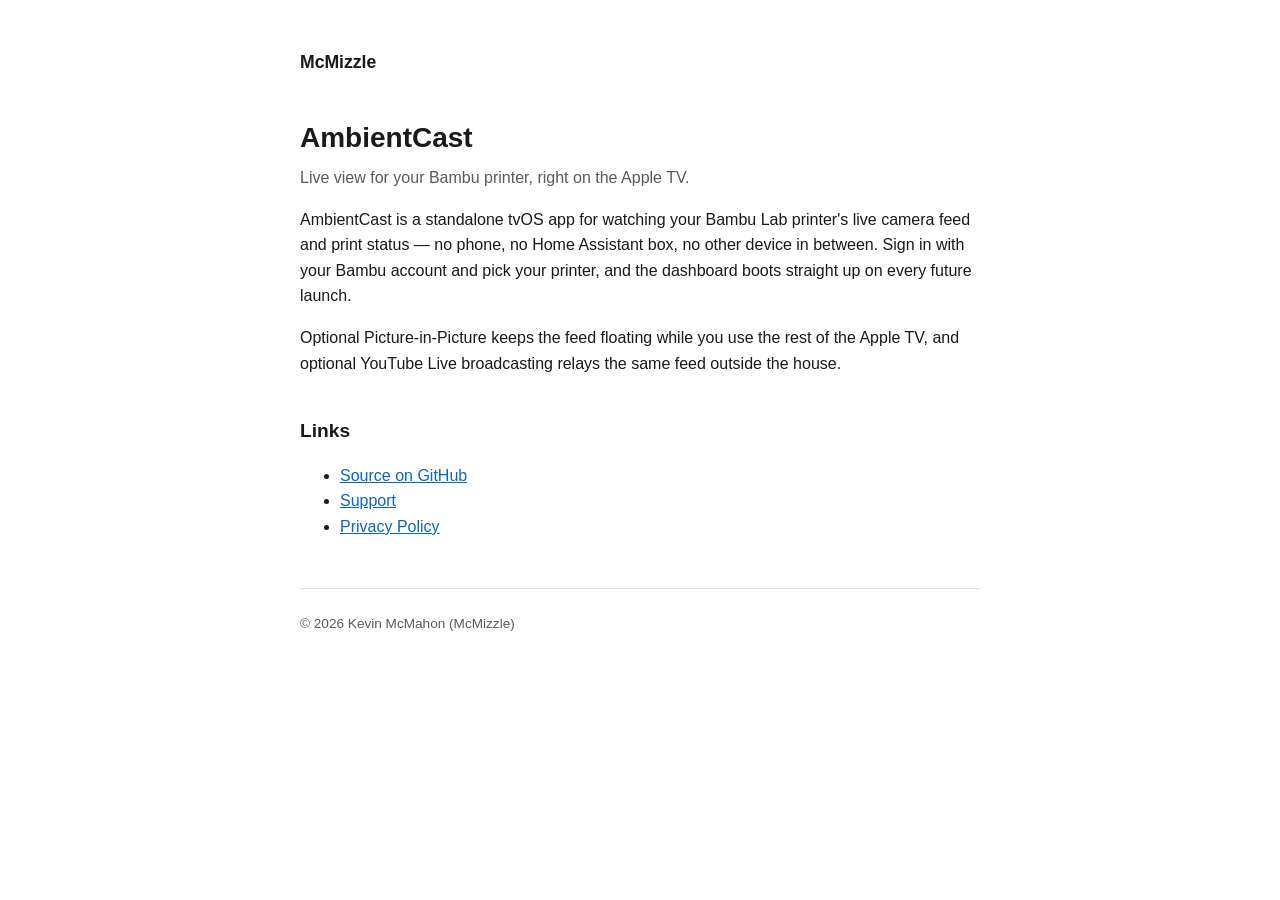
==== ambientcast/index.html @ d1efd423 "Scaffold McMizzle marketing/support site Static HTML/CSS, deployed via GitHub Pages. Landing page, a" ====
<!DOCTYPE html>
<html lang="en">
<head>
<meta charset="UTF-8">
<meta name="viewport" content="width=device-width, initial-scale=1">
<title>AmbientCast — McMizzle</title>
<meta name="description" content="AmbientCast is a tvOS app for watching your Bambu Lab 3D printer's live camera feed and print status on the Apple TV.">
<link rel="stylesheet" href="/assets/style.css">
</head>
<body>
<header class="site-header"><a class="home-link" href="/">McMizzle</a></header>
<main>
  <h1>AmbientCast</h1>
  <p class="tagline">Live view for your Bambu printer, right on the Apple TV.</p>

  <p>
    AmbientCast is a standalone tvOS app for watching your Bambu Lab
    printer's live camera feed and print status — no phone, no Home
    Assistant box, no other device in between. Sign in with your Bambu
    account and pick your printer, and the dashboard boots straight up on
    every future launch.
  </p>

  <p>
    Optional Picture-in-Picture keeps the feed floating while you use the
    rest of the Apple TV, and optional YouTube Live broadcasting relays the
    same feed outside the house.
  </p>

  <h2>Links</h2>
  <ul>
    <li><a href="https://github.com/mcmizzle/AmbientCast">Source on GitHub</a></li>
    <li><a href="/support/">Support</a></li>
    <li><a href="/privacy/">Privacy Policy</a></li>
  </ul>
</main>
<footer>
  &copy; 2026 Kevin McMahon (McMizzle)
</footer>
</body>
</html>
---- assets/style.css ----
:root {
  color-scheme: light dark;
  --bg: #ffffff;
  --fg: #1a1a1a;
  --muted: #5a5a5a;
  --border: #e2e2e2;
  --accent: #0a66c2;
  --max-width: 680px;
}

@media (prefers-color-scheme: dark) {
  :root {
    --bg: #121212;
    --fg: #f0f0f0;
    --muted: #a0a0a0;
    --border: #2e2e2e;
    --accent: #6cb2ff;
  }
}

* {
  box-sizing: border-box;
}

body {
  margin: 0;
  padding: 3rem 1.5rem 5rem;
  background: var(--bg);
  color: var(--fg);
  font-family: -apple-system, BlinkMacSystemFont, "Segoe UI", Roboto, Helvetica, Arial, sans-serif;
  line-height: 1.6;
}

main {
  max-width: var(--max-width);
  margin: 0 auto;
}

header.site-header {
  max-width: var(--max-width);
  margin: 0 auto 2.5rem;
}

header.site-header a.home-link {
  font-weight: 600;
  text-decoration: none;
  color: var(--fg);
  font-size: 1.1rem;
}

h1 {
  font-size: 1.75rem;
  margin-bottom: 0.25rem;
}

h2 {
  font-size: 1.2rem;
  margin-top: 2.5rem;
}

p, li {
  color: var(--fg);
}

.tagline {
  color: var(--muted);
  margin-top: 0;
}

a {
  color: var(--accent);
}

.app-list {
  list-style: none;
  padding: 0;
  margin: 1.5rem 0;
}

.app-list li {
  border: 1px solid var(--border);
  border-radius: 10px;
  padding: 1rem 1.25rem;
  margin-bottom: 0.75rem;
}

.app-list .app-name {
  font-weight: 600;
  display: block;
}

.app-list .app-desc {
  color: var(--muted);
  font-size: 0.95rem;
}

.app-list .coming-soon {
  color: var(--muted);
  font-size: 0.8rem;
  text-transform: uppercase;
  letter-spacing: 0.04em;
}

footer {
  max-width: var(--max-width);
  margin: 3rem auto 0;
  padding-top: 1.5rem;
  border-top: 1px solid var(--border);
  color: var(--muted);
  font-size: 0.85rem;
}

code {
  background: var(--border);
  padding: 0.1rem 0.35rem;
  border-radius: 4px;
  font-size: 0.9em;
}
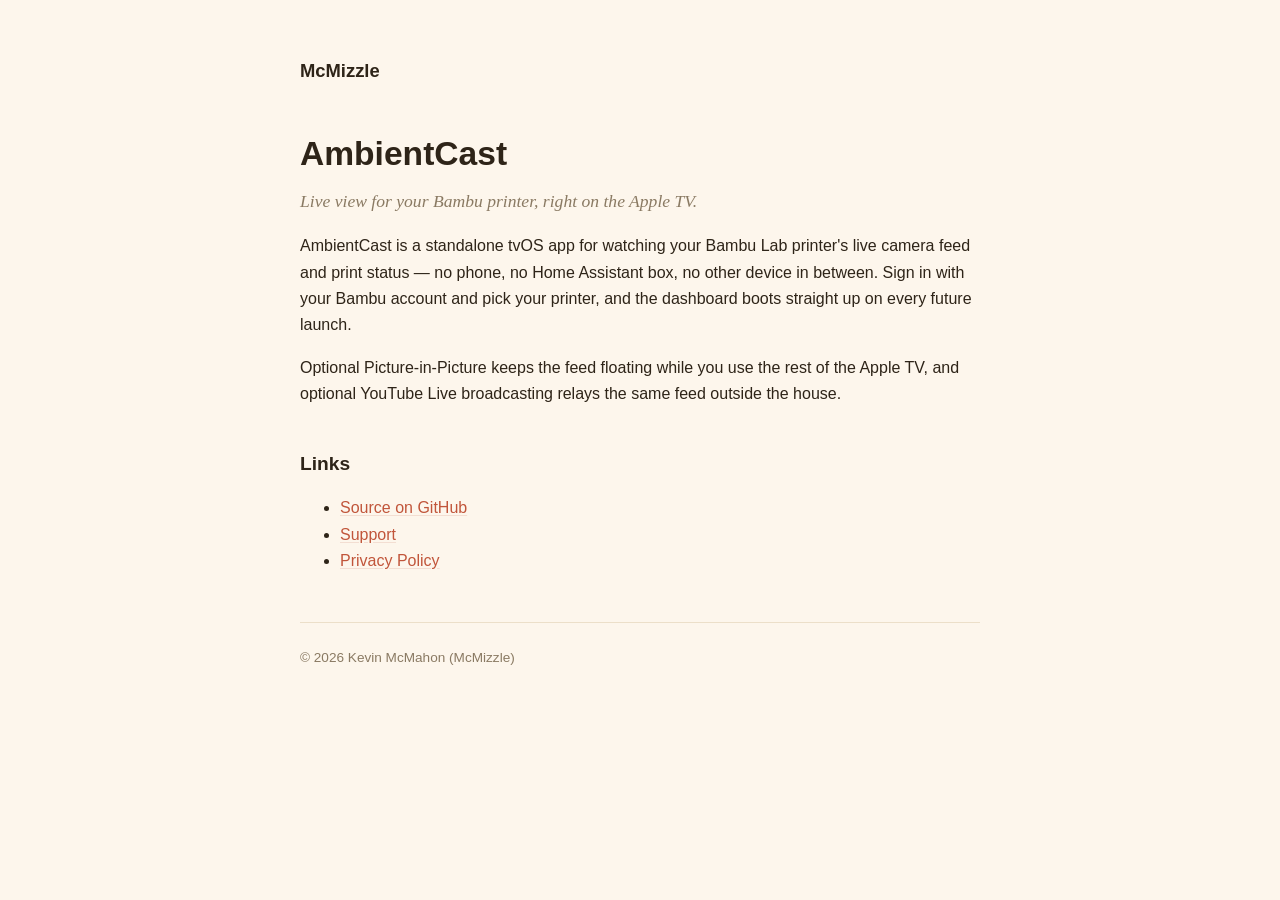
==== commit 02cc36ec: "Restyle site warm/personal and add favicon, OG tags, theme-color New palette (cream/terracotta, ital" ====
--- a/ambientcast/index.html
+++ b/ambientcast/index.html
@@ -5,6 +5,17 @@
 <meta name="viewport" content="width=device-width, initial-scale=1">
 <title>AmbientCast — McMizzle</title>
 <meta name="description" content="AmbientCast is a tvOS app for watching your Bambu Lab 3D printer's live camera feed and print status on the Apple TV.">
+<link rel="icon" type="image/png" sizes="32x32" href="/assets/favicon.png">
+<link rel="icon" type="image/png" sizes="16x16" href="/assets/favicon-16.png">
+<link rel="apple-touch-icon" sizes="180x180" href="/assets/apple-touch-icon.png">
+<meta name="theme-color" media="(prefers-color-scheme: light)" content="#fdf6ec">
+<meta name="theme-color" media="(prefers-color-scheme: dark)" content="#201a13">
+<meta property="og:type" content="website">
+<meta property="og:url" content="https://mcmizzle.com/ambientcast/">
+<meta property="og:title" content="AmbientCast — McMizzle">
+<meta property="og:description" content="AmbientCast is a tvOS app for watching your Bambu Lab 3D printer's live camera feed and print status on the Apple TV.">
+<meta property="og:image" content="https://mcmizzle.com/assets/og-image.png">
+<meta name="twitter:card" content="summary_large_image">
 <link rel="stylesheet" href="/assets/style.css">
 </head>
 <body>
--- a/assets/style.css
+++ b/assets/style.css
@@ -1,20 +1,24 @@
 :root {
   color-scheme: light dark;
-  --bg: #ffffff;
-  --fg: #1a1a1a;
-  --muted: #5a5a5a;
-  --border: #e2e2e2;
-  --accent: #0a66c2;
+  --bg: #fdf6ec;
+  --fg: #2e2418;
+  --muted: #8a7a63;
+  --border: #ecdfc9;
+  --card: #fffdf8;
+  --accent: #c1553a;
+  --accent-soft: #f3ded2;
   --max-width: 680px;
 }
 
 @media (prefers-color-scheme: dark) {
   :root {
-    --bg: #121212;
-    --fg: #f0f0f0;
-    --muted: #a0a0a0;
-    --border: #2e2e2e;
-    --accent: #6cb2ff;
+    --bg: #201a13;
+    --fg: #f5ead9;
+    --muted: #b7a58a;
+    --border: #3a3022;
+    --card: #2a2318;
+    --accent: #e8926f;
+    --accent-soft: #3a2a20;
   }
 }
 
@@ -24,11 +28,11 @@
 
 body {
   margin: 0;
-  padding: 3rem 1.5rem 5rem;
+  padding: 3.5rem 1.5rem 5rem;
   background: var(--bg);
   color: var(--fg);
   font-family: -apple-system, BlinkMacSystemFont, "Segoe UI", Roboto, Helvetica, Arial, sans-serif;
-  line-height: 1.6;
+  line-height: 1.65;
 }
 
 main {
@@ -42,20 +46,23 @@
 }
 
 header.site-header a.home-link {
-  font-weight: 600;
+  font-weight: 700;
   text-decoration: none;
   color: var(--fg);
-  font-size: 1.1rem;
+  font-size: 1.15rem;
 }
 
 h1 {
-  font-size: 1.75rem;
-  margin-bottom: 0.25rem;
+  font-size: 2.1rem;
+  font-weight: 700;
+  margin-bottom: 0.3rem;
 }
 
 h2 {
   font-size: 1.2rem;
+  font-weight: 700;
   margin-top: 2.5rem;
+  color: var(--fg);
 }
 
 p, li {
@@ -65,27 +72,43 @@
 .tagline {
   color: var(--muted);
   margin-top: 0;
+  font-size: 1.1rem;
+  font-style: italic;
+  font-family: Georgia, "Times New Roman", serif;
 }
 
 a {
   color: var(--accent);
+  text-decoration: underline;
+  text-decoration-color: var(--accent-soft);
+  text-underline-offset: 2px;
 }
 
 .app-list {
   list-style: none;
   padding: 0;
-  margin: 1.5rem 0;
+  margin: 1.75rem 0;
 }
 
 .app-list li {
+  background: var(--card);
   border: 1px solid var(--border);
-  border-radius: 10px;
-  padding: 1rem 1.25rem;
-  margin-bottom: 0.75rem;
+  border-radius: 18px;
+  padding: 1.15rem 1.35rem;
+  margin-bottom: 0.9rem;
+  box-shadow: 0 2px 10px rgba(60, 40, 20, 0.06);
+  display: flex;
+  gap: 0.75rem;
+  align-items: flex-start;
+}
+
+.app-list li .icon {
+  font-size: 1.4rem;
+  line-height: 1.4;
 }
 
 .app-list .app-name {
-  font-weight: 600;
+  font-weight: 700;
   display: block;
 }
 
@@ -95,10 +118,14 @@
 }
 
 .app-list .coming-soon {
-  color: var(--muted);
-  font-size: 0.8rem;
-  text-transform: uppercase;
-  letter-spacing: 0.04em;
+  display: inline-block;
+  margin-top: 0.3rem;
+  color: var(--accent);
+  font-size: 0.75rem;
+  font-weight: 700;
+  background: var(--accent-soft);
+  padding: 0.15rem 0.55rem;
+  border-radius: 999px;
 }
 
 footer {
@@ -111,7 +138,7 @@
 }
 
 code {
-  background: var(--border);
+  background: var(--accent-soft);
   padding: 0.1rem 0.35rem;
   border-radius: 4px;
   font-size: 0.9em;
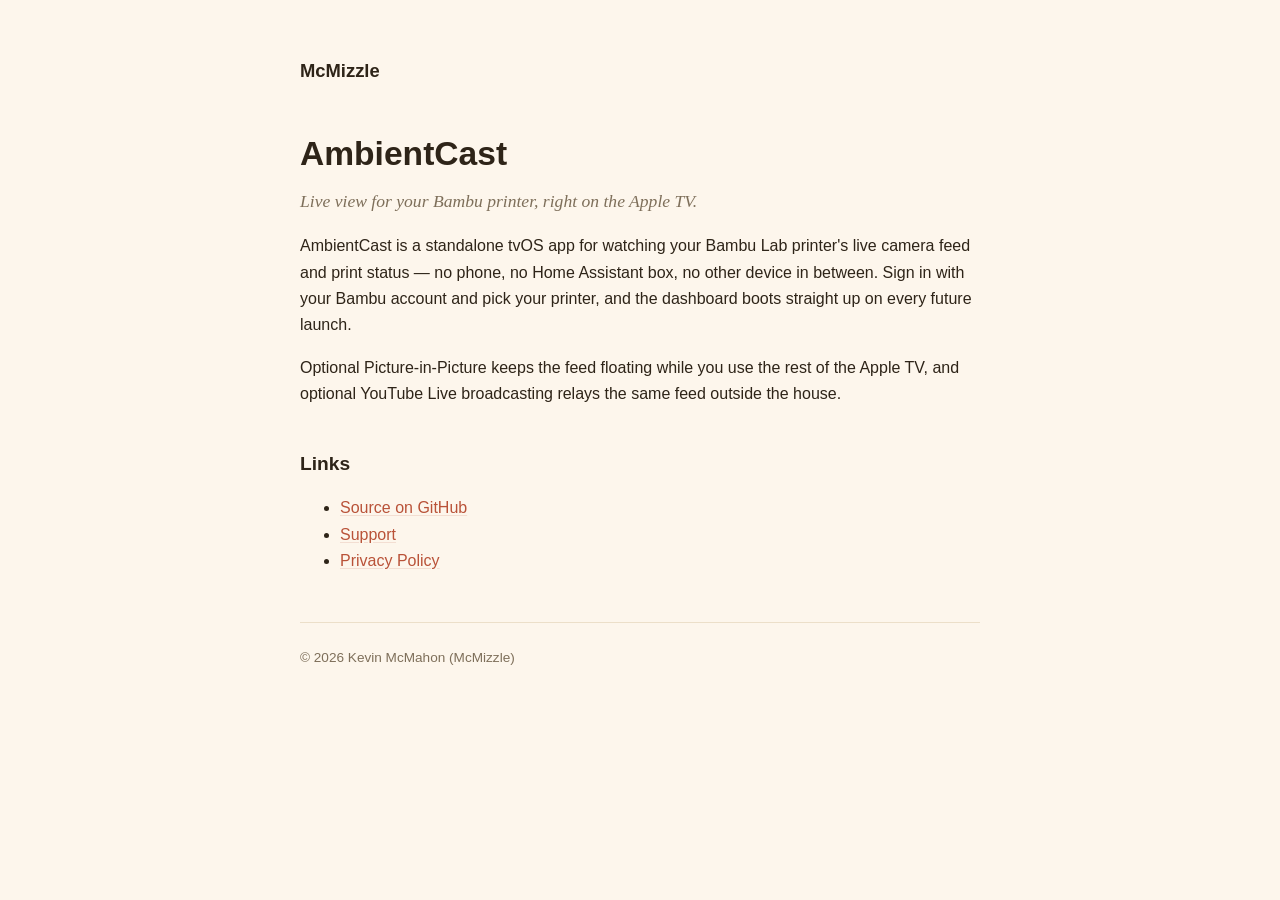
==== commit cb310415: "Fix WCAG AA contrast on light palette, add canonical tags --muted and --accent were 3.88:1 and 4.23:" ====
--- a/ambientcast/index.html
+++ b/ambientcast/index.html
@@ -5,6 +5,7 @@
 <meta name="viewport" content="width=device-width, initial-scale=1">
 <title>AmbientCast — McMizzle</title>
 <meta name="description" content="AmbientCast is a tvOS app for watching your Bambu Lab 3D printer's live camera feed and print status on the Apple TV.">
+<link rel="canonical" href="https://mcmizzle.com/ambientcast/">
 <link rel="icon" type="image/png" sizes="32x32" href="/assets/favicon.png">
 <link rel="icon" type="image/png" sizes="16x16" href="/assets/favicon-16.png">
 <link rel="apple-touch-icon" sizes="180x180" href="/assets/apple-touch-icon.png">
--- a/assets/style.css
+++ b/assets/style.css
@@ -2,10 +2,10 @@
   color-scheme: light dark;
   --bg: #fdf6ec;
   --fg: #2e2418;
-  --muted: #8a7a63;
+  --muted: #7e6f5a;
   --border: #ecdfc9;
   --card: #fffdf8;
-  --accent: #c1553a;
+  --accent: #b95238;
   --accent-soft: #f3ded2;
   --max-width: 680px;
 }
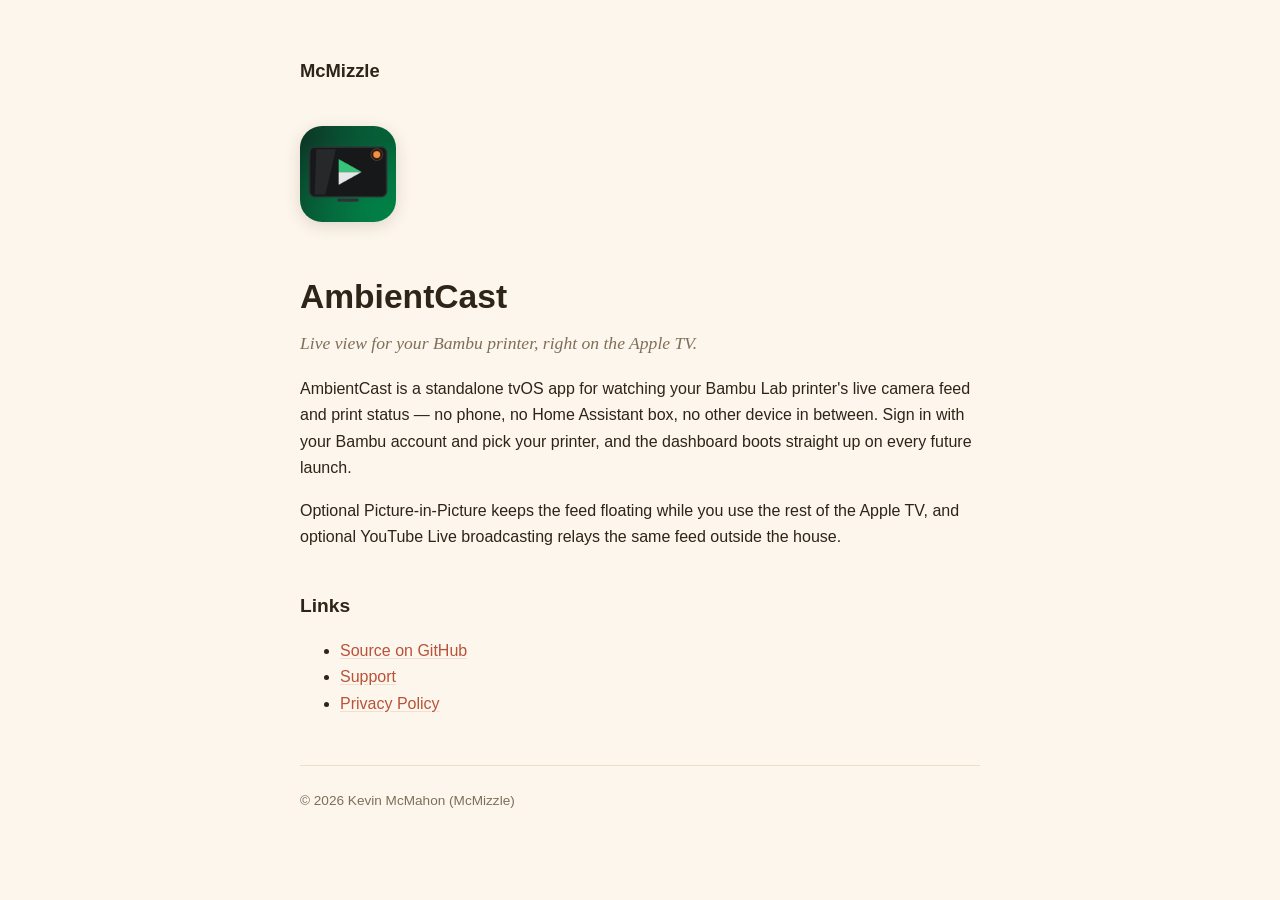
==== commit 388fb080: "Add real app icons to the homepage list and each app's own page Pulls the actual 1024x1024 App Store" ====
--- a/ambientcast/index.html
+++ b/ambientcast/index.html
@@ -22,6 +22,7 @@
 <body>
 <header class="site-header"><a class="home-link" href="/">McMizzle</a></header>
 <main>
+  <img class="app-icon" src="/assets/ambientcast-icon.png" alt="AmbientCast app icon">
   <h1>AmbientCast</h1>
   <p class="tagline">Live view for your Bambu printer, right on the Apple TV.</p>
 
--- a/assets/style.css
+++ b/assets/style.css
@@ -103,8 +103,19 @@
 }
 
 .app-list li .icon {
-  font-size: 1.4rem;
-  line-height: 1.4;
+  width: 40px;
+  height: 40px;
+  border-radius: 10px;
+  flex-shrink: 0;
+  display: block;
+}
+
+.app-icon {
+  width: 96px;
+  height: 96px;
+  border-radius: 22px;
+  box-shadow: 0 4px 16px rgba(60, 40, 20, 0.15);
+  margin-bottom: 1rem;
 }
 
 .app-list .app-name {
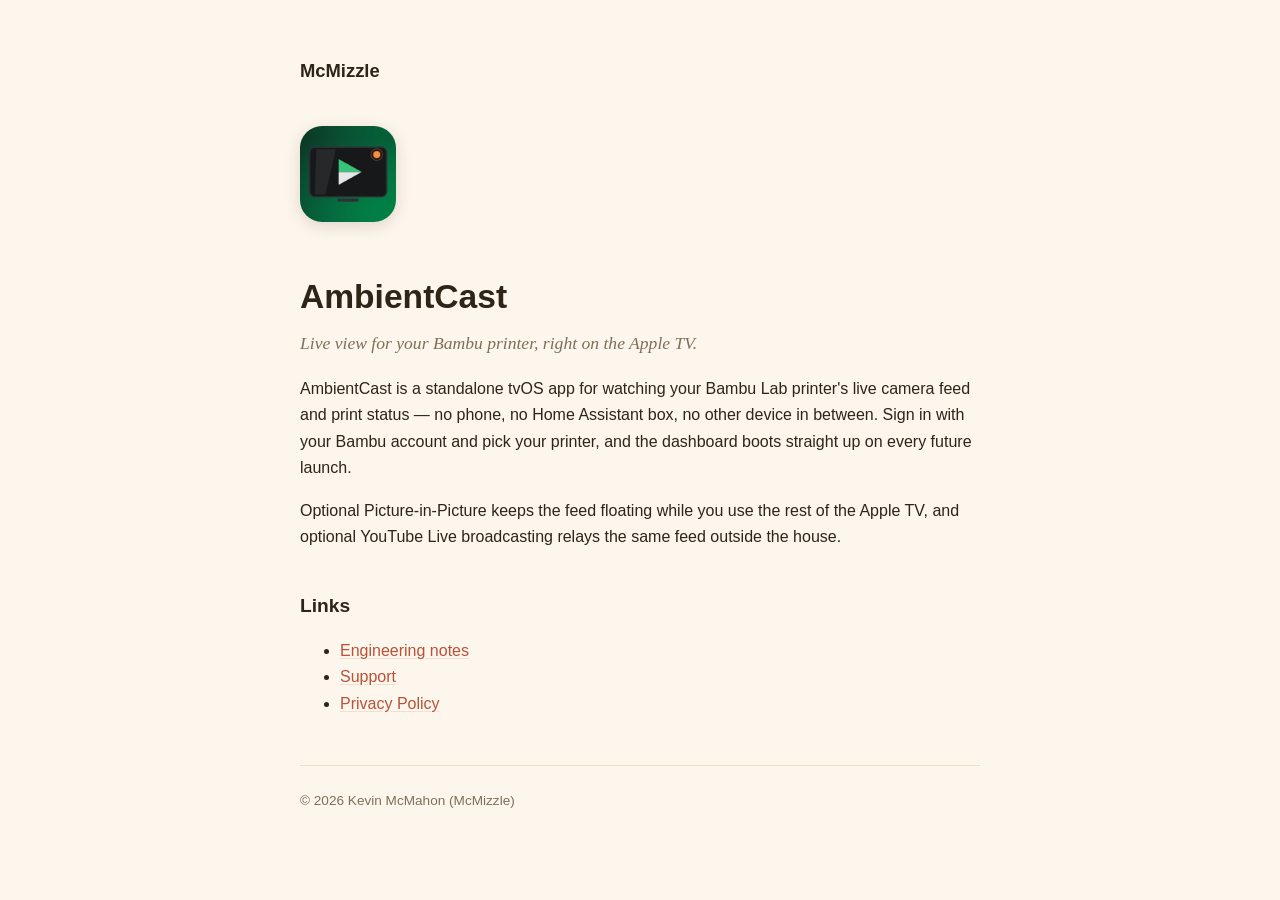
==== commit 396af723: "Stop sending visitors and users to 404s Every "Source on GitHub" and "GitHub Issues" link on this si" ====
--- a/ambientcast/index.html
+++ b/ambientcast/index.html
@@ -42,7 +42,7 @@
 
   <h2>Links</h2>
   <ul>
-    <li><a href="https://github.com/mcmizzle/AmbientCast">Source on GitHub</a></li>
+    <li><a href="/blog/">Engineering notes</a></li>
     <li><a href="/support/">Support</a></li>
     <li><a href="/privacy/">Privacy Policy</a></li>
   </ul>
--- a/assets/style.css
+++ b/assets/style.css
@@ -128,17 +128,6 @@
   font-size: 0.95rem;
 }
 
-.app-list .coming-soon {
-  display: inline-block;
-  margin-top: 0.3rem;
-  color: var(--accent);
-  font-size: 0.75rem;
-  font-weight: 700;
-  background: var(--accent-soft);
-  padding: 0.15rem 0.55rem;
-  border-radius: 999px;
-}
-
 footer {
   max-width: var(--max-width);
   margin: 3rem auto 0;
@@ -154,3 +143,103 @@
   border-radius: 4px;
   font-size: 0.9em;
 }
+
+/* ---- Blog ---- */
+
+/* Post index: one entry per post, newest first. */
+.post-list {
+  list-style: none;
+  padding: 0;
+  margin: 1.75rem 0;
+}
+
+.post-list li {
+  border-bottom: 1px solid var(--border);
+  padding-bottom: 1.25rem;
+  margin-bottom: 1.25rem;
+}
+
+.post-list li:last-child {
+  border-bottom: none;
+}
+
+.post-list .post-title {
+  font-weight: 700;
+  font-size: 1.1rem;
+  display: block;
+}
+
+.post-list .post-summary {
+  color: var(--muted);
+  font-size: 0.95rem;
+  margin: 0.35rem 0 0;
+}
+
+/* Byline under a post's h1, and the date on each index entry. */
+.post-meta {
+  color: var(--muted);
+  font-size: 0.85rem;
+  margin-top: 0;
+  letter-spacing: 0.02em;
+}
+
+article.post h2 {
+  margin-top: 2.75rem;
+}
+
+article.post h3 {
+  font-size: 1.02rem;
+  font-weight: 700;
+  margin-top: 2rem;
+  margin-bottom: 0.4rem;
+}
+
+article.post blockquote {
+  margin: 1.5rem 0;
+  padding: 0.15rem 0 0.15rem 1.15rem;
+  border-left: 3px solid var(--accent-soft);
+  color: var(--muted);
+  font-style: italic;
+}
+
+/* Code blocks scroll horizontally rather than wrapping — wrapped code
+   is harder to read than code you have to scroll. */
+article.post pre {
+  background: var(--card);
+  border: 1px solid var(--border);
+  border-radius: 12px;
+  padding: 0.9rem 1.1rem;
+  overflow-x: auto;
+  font-size: 0.85rem;
+  line-height: 1.55;
+}
+
+/* Inside a block, code is already set off by the block itself, so drop
+   the inline badge treatment. */
+article.post pre code {
+  background: none;
+  padding: 0;
+  border-radius: 0;
+  font-size: inherit;
+}
+
+article.post figcaption,
+article.post .caption {
+  color: var(--muted);
+  font-size: 0.85rem;
+  margin-top: 0.4rem;
+}
+
+article.post img {
+  max-width: 100%;
+  height: auto;
+  border-radius: 12px;
+}
+
+/* Footer nav at the end of a post. */
+.post-nav {
+  margin-top: 3rem;
+  padding-top: 1.5rem;
+  border-top: 1px solid var(--border);
+  font-size: 0.9rem;
+}
